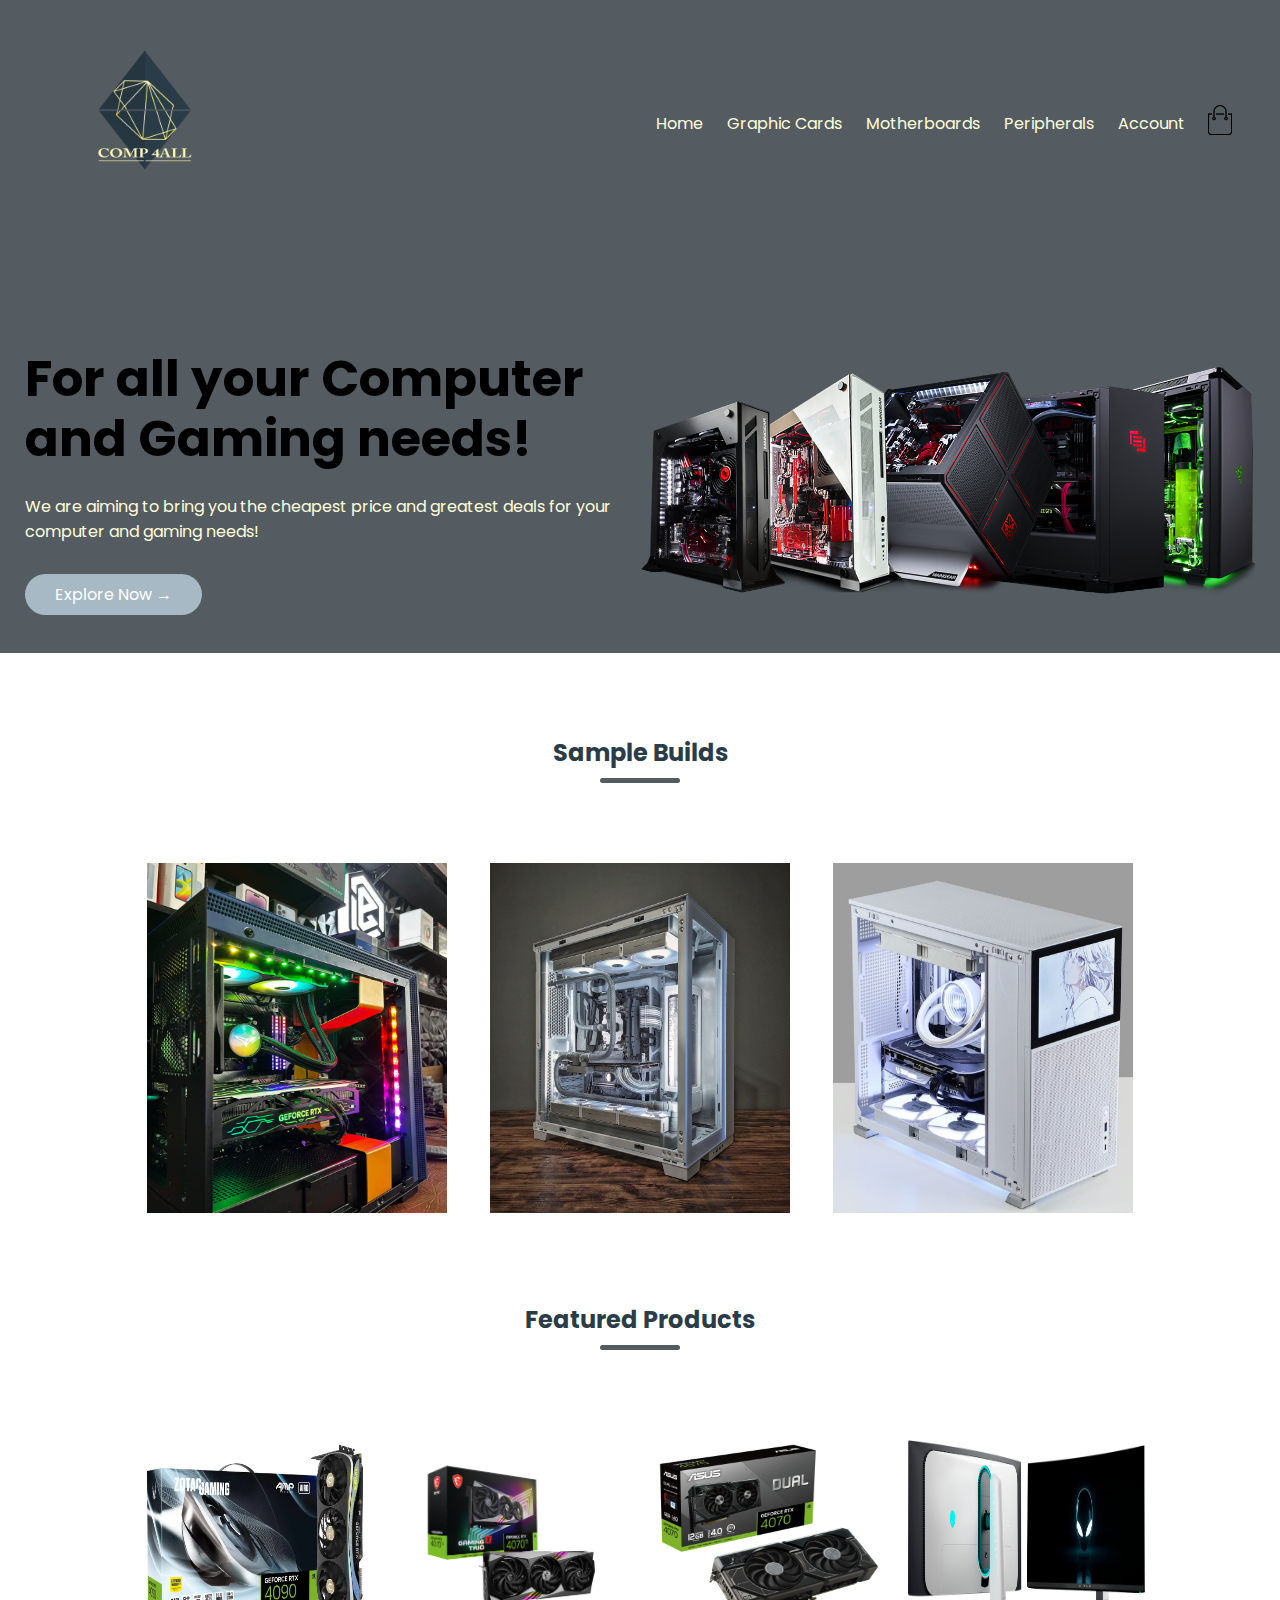
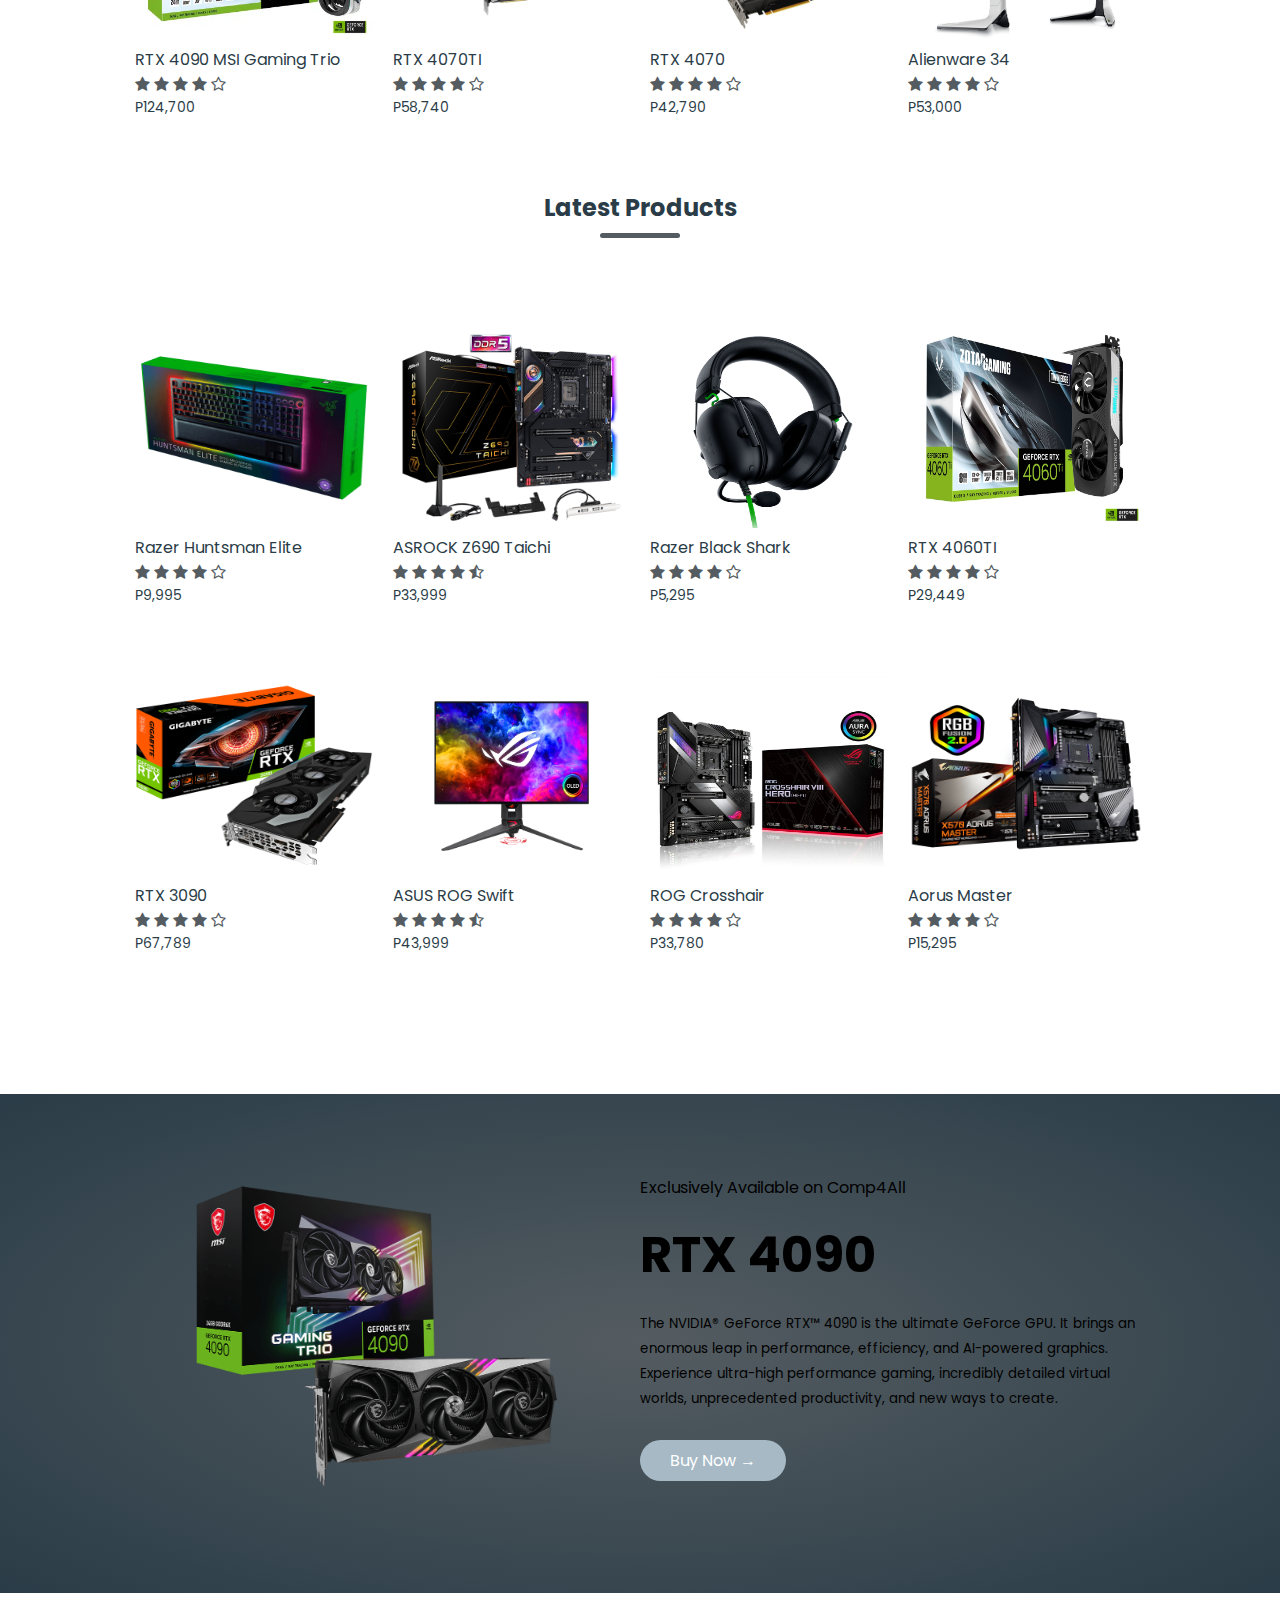
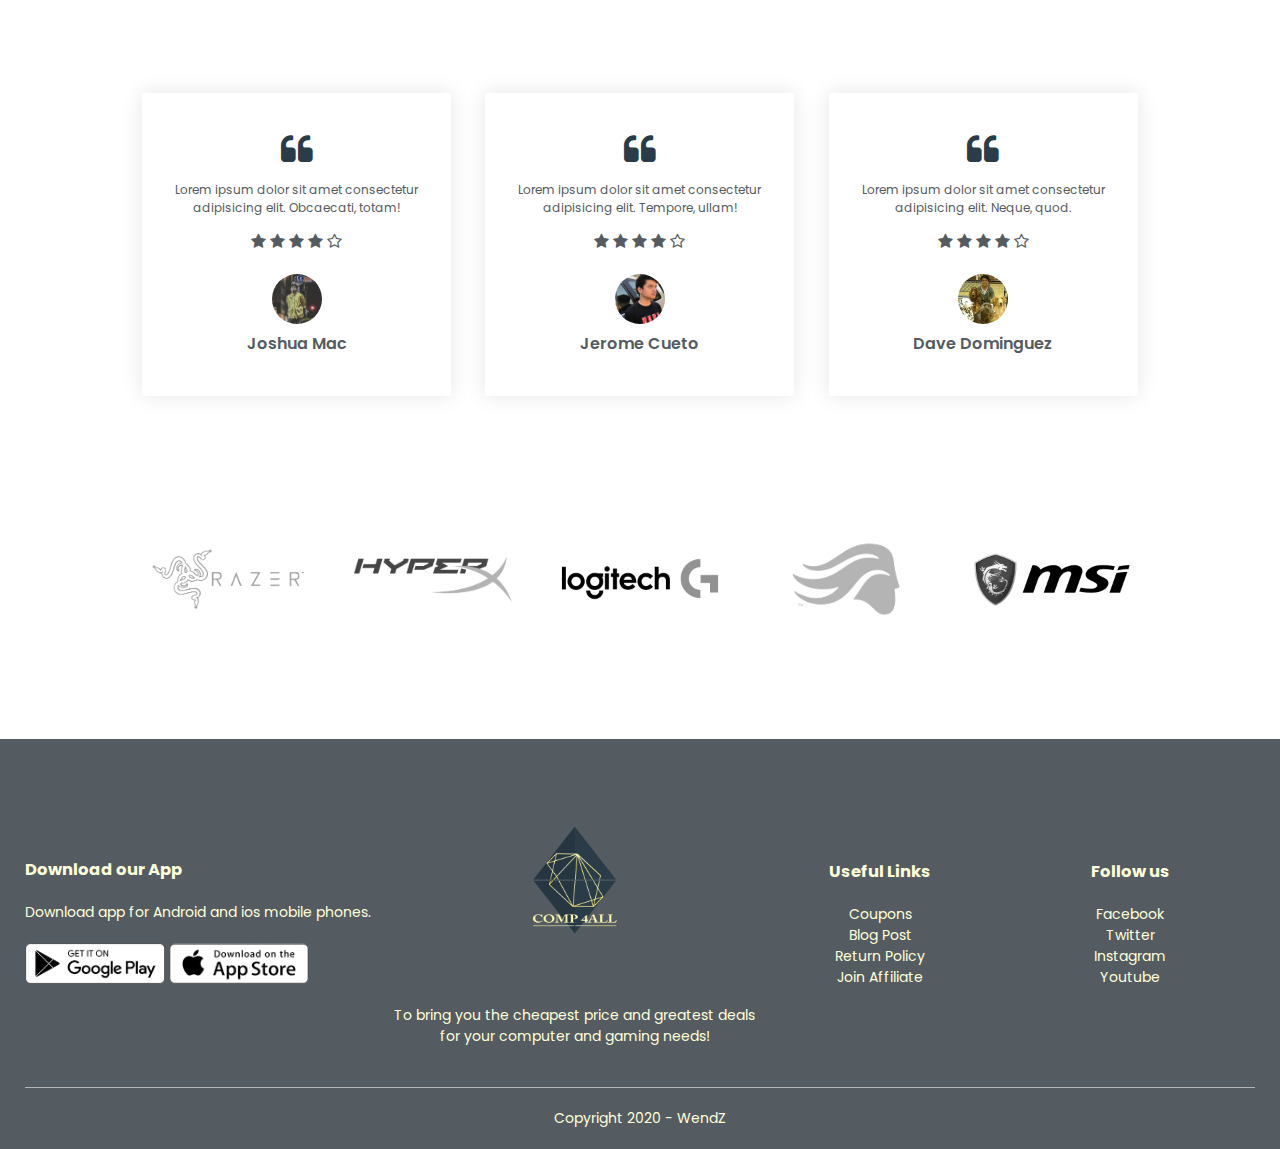
==== index.html @ cd2cd414 "mp1" ====
<!DOCTYPE html>
<html lang="en">
  <head>
    <meta charset="UTF-8" />
    <meta name="viewport" content="width=device-width, initial-scale=1.0" />
    <title>Mini Project</title>
    <link rel="shortcut icon" href="images/logo.png" type="image/x-icon" />
    <link rel="stylesheet" href="style.css" />
    <link
      href="https://fonts.googleapis.com/css2?family=Poppins:wght@200;300;400;500;600;700;800&display=swap"
      rel="stylesheet"
    />
    <link
      rel="stylesheet"
      href="https://stackpath.bootstrapcdn.com/font-awesome/4.7.0/css/font-awesome.min.css"
    />
  </head>
  <body>
    <div class="header">
      <div class="container">
        <div class="navbar">
          <div class="logo">
            <a href="index.html"><img src="images/logo.png" /></a>
          </div>
          <nav>
            <ul id="MenuItems">
              <li><a class="toppart" href="index.html">Home</a></li>
              <li><a class="toppart" href="graphic.html">Graphic Cards</a></li>
              <li><a class="toppart" href="mobo.html">Motherboards</a></li>
              <li><a class="toppart" href="peri.html">Peripherals</a></li>
              <li><a class="toppart" href="account.html">Account</a></li>
            </ul>
          </nav>
          <a href="cart.html"
            ><img src="images/cart.png" width="30px" height="30px"
          /></a>
          <img src="images/menu.png" onclick="menutoggle()" class="menu-icon" />
        </div>
        <div class="row">
          <div class="col-2">
            <h1>
              For all your Computer <br />
              and Gaming needs!
            </h1>
            <p class="hero">
              We are aiming to bring you the cheapest price and greatest deals
              for your computer and gaming needs!
            </p>
            <a href="#" class="btn">Explore Now &#8594;</a>
          </div>
          <div class="col-2">
            <img src="images/gam1.png" alt="" />
          </div>
        </div>
      </div>
    </div>

    <!-----------------Sample builds category--------------------------------------------->
    <div class="categories">
      <div class="small-container">
        <h2 class="title">Sample Builds</h2>
        <div class="row">
          <div class="col-3feat">
            <img src="images/1.jpg" />
          </div>
          <div class="col-3feat">
            <img src="images/4.jpg" />
          </div>
          <div class="col-3feat">
            <img src="images/3.jpg" />
          </div>
        </div>
      </div>
    </div>

    <!------------------Featured products------------------------------------------>

    <div class="small-container">
      <h2 class="title">Featured Products</h2>
      <div class="row">
        <div class="col-4">
          <a href="#"><img src="images/rtx-4090.jpg" /></a>
          <h4><a href="#">RTX 4090 MSI Gaming Trio</a></h4>
          <div class="rating">
            <i class="fa fa-star"></i>
            <i class="fa fa-star"></i>
            <i class="fa fa-star"></i>
            <i class="fa fa-star"></i>
            <i class="fa fa-star-o"></i>
          </div>
          <p>P124,700</p>
        </div>
        <div class="col-4">
          <img src="images/rtx-4070.png" />
          <h4>RTX 4070TI</h4>
          <div class="rating">
            <i class="fa fa-star"></i>
            <i class="fa fa-star"></i>
            <i class="fa fa-star"></i>
            <i class="fa fa-star"></i>
            <i class="fa fa-star-o"></i>
          </div>
          <p>P58,740</p>
        </div>
        <div class="col-4">
          <img src="images/rtx-40701.png" />
          <h4>RTX 4070</h4>
          <div class="rating">
            <i class="fa fa-star"></i>
            <i class="fa fa-star"></i>
            <i class="fa fa-star"></i>
            <i class="fa fa-star"></i>
            <i class="fa fa-star-o"></i>
          </div>
          <p>P42,790</p>
        </div>
        <div class="col-4">
          <img src="images/alein.png" />
          <h4>Alienware 34</h4>
          <div class="rating">
            <i class="fa fa-star"></i>
            <i class="fa fa-star"></i>
            <i class="fa fa-star"></i>
            <i class="fa fa-star"></i>
            <i class="fa fa-star-o"></i>
          </div>
          <p>P53,000</p>
        </div>
      </div>
      <h2 class="title">Latest Products</h2>
      <div class="row">
        <div class="col-4">
          <img src="images/hunts.png" />
          <h4>Razer Huntsman Elite</h4>
          <div class="rating">
            <i class="fa fa-star"></i>
            <i class="fa fa-star"></i>
            <i class="fa fa-star"></i>
            <i class="fa fa-star"></i>
            <i class="fa fa-star-o"></i>
          </div>
          <p>P9,995</p>
        </div>
        <div class="col-4">
          <img src="images/taichi.png" />
          <h4>ASROCK Z690 Taichi</h4>
          <div class="rating">
            <i class="fa fa-star"></i>
            <i class="fa fa-star"></i>
            <i class="fa fa-star"></i>
            <i class="fa fa-star"></i>
            <i class="fa fa-star-half-o"></i>
          </div>
          <p>P33,999</p>
        </div>
        <div class="col-4">
          <img src="images/black1.png" />
          <h4>Razer Black Shark</h4>
          <div class="rating">
            <i class="fa fa-star"></i>
            <i class="fa fa-star"></i>
            <i class="fa fa-star"></i>
            <i class="fa fa-star"></i>
            <i class="fa fa-star-o"></i>
          </div>
          <p>P5,295</p>
        </div>
        <div class="col-4">
          <img src="images/rtx-4060ti.jpg" />
          <h4>RTX 4060TI</h4>
          <div class="rating">
            <i class="fa fa-star"></i>
            <i class="fa fa-star"></i>
            <i class="fa fa-star"></i>
            <i class="fa fa-star"></i>
            <i class="fa fa-star-o"></i>
          </div>
          <p>P29,449</p>
        </div>
      </div>
      <div class="row">
        <div class="col-4">
          <img src="images/3090.png" />
          <h4>RTX 3090</h4>
          <div class="rating">
            <i class="fa fa-star"></i>
            <i class="fa fa-star"></i>
            <i class="fa fa-star"></i>
            <i class="fa fa-star"></i>
            <i class="fa fa-star-o"></i>
          </div>
          <p>P67,789</p>
        </div>
        <div class="col-4">
          <img src="images/rog-swift.png" />
          <h4>ASUS ROG Swift</h4>
          <div class="rating">
            <i class="fa fa-star"></i>
            <i class="fa fa-star"></i>
            <i class="fa fa-star"></i>
            <i class="fa fa-star"></i>
            <i class="fa fa-star-half-o"></i>
          </div>
          <p>P43,999</p>
        </div>
        <div class="col-4">
          <img src="images/rog.jpg" />
          <h4>ROG Crosshair</h4>
          <div class="rating">
            <i class="fa fa-star"></i>
            <i class="fa fa-star"></i>
            <i class="fa fa-star"></i>
            <i class="fa fa-star"></i>
            <i class="fa fa-star-o"></i>
          </div>
          <p>P33,780</p>
        </div>
        <div class="col-4">
          <img src="images/master.png" />
          <h4>Aorus Master</h4>
          <div class="rating">
            <i class="fa fa-star"></i>
            <i class="fa fa-star"></i>
            <i class="fa fa-star"></i>
            <i class="fa fa-star"></i>
            <i class="fa fa-star-o"></i>
          </div>
          <p>P15,295</p>
        </div>
      </div>
    </div>
    <!----------------------offer----------------------------------->
    <div class="offer">
      <div class="small-container">
        <div class="row">
          <div class="col-2">
            <img src="images/4090.png" class="offer-img" />
          </div>
          <div class="col-2">
            <p class="offerp">Exclusively Available on Comp4All</p>
            <h1>RTX 4090</h1>
            <small>
              The NVIDIA® GeForce RTX™ 4090 is the ultimate GeForce GPU. It
              brings an enormous leap in performance, efficiency, and AI-powered
              graphics. Experience ultra-high performance gaming, incredibly
              detailed virtual worlds, unprecedented productivity, and new ways
              to create.
            </small>
            <br />
            <a href="#" class="btn">Buy Now &#8594;</a>
          </div>
        </div>
      </div>
    </div>

    <!-------------------testimonials------------------------------------------------->
    <div class="testimonial">
      <div class="small-container">
        <div class="row">
          <div class="col-3">
            <i class="fa fa-quote-left"></i>
            <p>
              Lorem ipsum dolor sit amet consectetur adipisicing elit.
              Obcaecati, totam!
            </p>
            <div class="rating">
              <i class="fa fa-star"></i>
              <i class="fa fa-star"></i>
              <i class="fa fa-star"></i>
              <i class="fa fa-star"></i>
              <i class="fa fa-star-o"></i>
            </div>
            <img src="images/josh.jpg" />
            <h3>Joshua Mac</h3>
          </div>
          <div class="col-3">
            <i class="fa fa-quote-left"></i>
            <p>
              Lorem ipsum dolor sit amet consectetur adipisicing elit. Tempore,
              ullam!
            </p>
            <div class="rating">
              <i class="fa fa-star"></i>
              <i class="fa fa-star"></i>
              <i class="fa fa-star"></i>
              <i class="fa fa-star"></i>
              <i class="fa fa-star-o"></i>
            </div>
            <img src="images/jer.jpg" />
            <h3>Jerome Cueto</h3>
          </div>
          <div class="col-3">
            <i class="fa fa-quote-left"></i>
            <p>
              Lorem ipsum dolor sit amet consectetur adipisicing elit. Neque,
              quod.
            </p>
            <div class="rating">
              <i class="fa fa-star"></i>
              <i class="fa fa-star"></i>
              <i class="fa fa-star"></i>
              <i class="fa fa-star"></i>
              <i class="fa fa-star-o"></i>
            </div>
            <img src="images/dave.jpg" />
            <h3>Dave Dominguez</h3>
          </div>
        </div>
      </div>
    </div>

    <!--------------------Brands---------------------------------------------------->
    <div class="brands">
      <div class="small-container">
        <div class="row">
          <div class="col-5">
            <img src="images/razer.png" />
          </div>
          <div class="col-5">
            <img src="images/hyperx1.png" />
          </div>
          <div class="col-5">
            <img src="images/logitech.png" />
          </div>
          <div class="col-5">
            <img src="images/glor.png" />
          </div>
          <div class="col-5">
            <img src="images/msi.png" />
          </div>
        </div>
      </div>
    </div>
    <!---------------------Footer-------------------------------------------------->
    <div class="footer">
      <div class="container">
        <div class="row">
          <div class="footer-col1">
            <h3>Download our App</h3>
            <p>Download app for Android and ios mobile phones.</p>
            <div class="app-logo">
              <img src="images/play-store.png" />
              <img src="images/app-store.png" />
            </div>
          </div>
          <div class="footer-col2">
            <img src="images/logo.png" />
            <p>
              To bring you the cheapest price and greatest deals for your
              computer and gaming needs!
            </p>
          </div>
          <div class="footer-col3">
            <h3>Useful Links</h3>
            <ul>
              <li>Coupons</li>
              <li>Blog Post</li>
              <li>Return Policy</li>
              <li>Join Affiliate</li>
            </ul>
          </div>
          <div class="footer-col4">
            <h3>Follow us</h3>
            <ul>
              <li>Facebook</li>
              <li>Twitter</li>
              <li></li>
              <li>Instagram</li>
              <li>Youtube</li>
            </ul>
          </div>
        </div>
        <hr />
        <p class="copyright">Copyright 2020 - WendZ</p>
      </div>
    </div>
    <!------------------js for toggle menu--------------------------------------------------->
    <script>
      var MenuItems = document.getElementbyID("MenuItems");

      MenuItems.style.maxHeight = "0px";

      function menutoggle() {
        if (MenuItems.style.maxHeight == "0px") {
          MenuItems.style.maxHeight == "200px";
        } else {
          MenuItems.style.maxHeight = "0px";
        }
      }
    </script>
  </body>
</html>
---- style.css ----
* {
  margin: 0;
  padding: 0;
  box-sizing: border-box;
}

body {
  font-family: "Poppins", sans-serif;
}

a {
  text-decoration: none;
  color: #2a3c47;
}
.hero {
  color: #ffffdb;
}
.toppart {
  color: #ffffdb;
}

p {
  color: #2a3c47;
}

.header {
  background: #545c61;
}

.container {
  max-width: 1300px;
  margin: auto;
  padding-left: 25px;
  padding-right: 25px;
}

#MenuItems li:hover {
  animation: anim2 500ms cubic-bezier(0.175, 0.885, 0.32, 0.275) infinite;
}

@keyframes anim2 {
  0% {
    opacity: 1;
    transform: translateY(px);
  }
  25% {
    opacity: 0;
    transform: translateY(-10px);
  }
  50% {
    opacity: 1;
    transform: translateY(0px);
  }
  75% {
    opacity: 0;
    transform: translateY(10px);
  }
  100% {
    opacity: 1;
    transform: translateY(0px);
  }
}

.logo img {
  width: 200px;
}

.navbar {
  display: flex;
  align-items: center;
  padding: 20px;
}

nav {
  flex: 1;
  text-align: right;
}

nav ul {
  display: inline-block;
  list-style-type: none;
}

nav ul li {
  display: inline-block;
  margin-right: 20px;
}

.menu-icon {
  display: none;
  width: 28px;
  margin-left: 20px;
}

.row {
  display: flex;
  align-items: center;
  flex-wrap: wrap;
  justify-content: space-around;
}

.header .row {
  margin-top: 70px;
}

.col-2 {
  flex-basis: 50%;
  min-width: 300px;
}

.col-2 img {
  max-width: 100%;
  padding: 50px 0;
}

.col-2 h1 {
  font-size: 50px;
  line-height: 60px;
  margin: 25px 0;
}

.btn {
  display: inline-block;
  background: #a6b9c5;
  color: white;
  padding: 8px 30px;
  margin: 30px 0;
  border-radius: 30px;
  transition: background 0.5s;
}

.btn:hover {
  background-color: #2a3c47;
}

.categories {
  margin: 70px 0;
}

.small-container {
  max-width: 1080px;
  margin: auto;
  padding-left: 25px;
  padding-right: 25px;
}

.col-3 {
  flex-basis: 30%;
  min-width: 250px;
  margin-bottom: 30px;
}

.col-3feat img {
  width: 300px;
  height: 350px;
}

.col-3 img {
  width: 100%;
}

/*------ Featured products------*/

.title {
  text-align: center;
  margin: 0px auto 80px;
  position: relative;
  line-height: 60px;
  color: #2a3c47;
}

.title::after {
  content: "";
  background: #545c61;
  width: 80px;
  height: 5px;
  border-radius: 5px;
  position: absolute;
  bottom: 0;
  left: 50%;
  transform: translate(-50%);
}

.col-4 {
  flex-basis: 25%;
  padding: 10px;
  min-width: 200px;
  margin-bottom: 50px;
  transition: transform 0.5s;
}

.col-4 img {
  width: 100%;
  height: 200px;
}

h4 {
  color: #2a3c47;
  font-weight: normal;
}

.col-4 p {
  font-size: 14px;
}

.rating .fa {
  color: #545c61;
}

.col-4:hover {
  transform: translateY(-5px);
}

/*-----------offer-------*/

.offer {
  background: radial-gradient(#545c61, #2a3c47);
  margin-top: 80px;
  padding: 30px 0;
}

.offerp {
  color: black;
}

.col-2 .offer-img {
  padding: 50px;
}

small {
  color: black;
}

/*------testimonials-------*/

.testimonial {
  padding-top: 100px;
}

.testimonial .col-3 {
  text-align: center;
  padding: 40px 20px 40px;
  box-shadow: 0 0 20px 0px rgba(0, 0, 0, 0.1);
  cursor: pointer;
  transition: transform 0.5s;
}

.testimonial .col-3 img {
  width: 50px;
  margin-top: 20px;
  border-radius: 50%;
}

.fa.fa-quote-left {
  font-size: 34px;
  color: #2a3c47;
}

.col-3 p {
  font-size: 12px;
  margin: 12px 0px;
  color: #545c61;
}

.testimonial .col-3 h3 {
  font-weight: 600;
  color: #545c61;
  font-size: 16px;
}

.testomonial .col-3:hover {
  transform: translateY(-10px);
}

/*------Brands-----------------*/

.brands {
  margin: 100px auto;
}

.col-5 {
  width: 160px;
}

.col-5 img {
  width: 100%;
  cursor: pointer;
  filter: grayscale(100%);
}

.col-5 img:hover {
  filter: grayscale(0);
}

/*----------footer---------*/

.footer {
  background-color: #545c61;
  color: #ffffdb;
  font-size: 14px;
  padding: 60px 0 20px;
}

.footer p {
  color: #ffffdb;
}

.footer h3 {
  color: #ffffdb;
  margin-bottom: 20px;
}

.footer-col1,
.footer-col2,
.footer-col3,
.footer-col4 {
  min-width: 250px;
  margin-bottom: 20px;
}

.footer-col1 {
  flex-basis: 30%;
}

.footer-col2 {
  flex: 1;
  text-align: center;
}

.footer-col2 img {
  width: 180px;
  margin-bottom: 20px;
}

.footer-col3,
.footer-col4 {
  flex-basis: 12%;
  text-align: center;
}

.app-logo {
  margin-top: 20px;
}

.app-logo img {
  width: 140px;
}

.footer li {
  display: block;
}

.footer hr {
  border: none;
  background-color: #b5b5b5;
  height: 1px;
  margin: 20px 0;
}

.copyright {
  text-align: center;
}

/*-------media-query-for-max-width-800---------*/
@media only screen and (max-width: 800px) {
  nav ul {
    position: absolute;
    top: 70px;
    left: 0;
    background: #333;
    width: 100%;
    overflow: hidden;
    transition: 1s;
    max-height: 0;
    transition: max-height 0.5s;
  }

  nav ul li {
    display: block;
    margin-right: 50px;
    margin-top: 10px;
    margin-bottom: 10px;
  }
  nav ul li a {
    color: #fff;
  }

  .menu-icon {
    display: block;
    cursor: pointer;
  }
}

/*---------- 600 media query -------*/

@media only screen and (max-width: 600px) {
  .row {
    text-align: center;
  }

  .col-1,
  .col-2,
  .col-3,
  .col-4 {
    flex-basis: 100%;
  }
}

/*----------All Product page------------*/

.row-2 {
  justify-content: space-between;
  margin: 100px auto 50px;
}

select {
  border: 1px solid #2a3c47;
  padding: 5px;
}
select:focus {
  outline: none;
}

.page-btn {
  margin: 0 auto 80px;
}

.page-btn span {
  display: inline-block;
  border: 1px solid #2a3c47;
  margin-left: 10px;
  width: 40px;
  height: 40px;
  text-align: center;
  line-height: 40px;
  cursor: pointer;
}
.page-btn span:hover {
  background: #2a3c47;
  color: #fff;
}

.containergraph {
  margin: auto;
  padding-left: 25px;
  padding-right: 25px;
  background-color: #545c61;
}

/*---------Graphic html-----------*/

.single-product {
  margin-top: 80px;
}
.single-product .col-2 img {
  padding: 0;
}
.single-product .col-2 {
  padding: 20px;
}

.single-product h4 {
  margin: 20px 0;
  font-size: 22px;
  font-weight: bold;
}

.single-product select {
  display: block;
  padding: 10px;
  margin-top: 20px;
}

.single-product input {
  width: 50px;
  height: 40px;
  padding-left: 10px;
  font-size: 20px;
  margin-right: 10px;
  border: 1px solid #2a3c47;
}
input:focus {
  outline: none;
}

.single-product .fa {
  color: #2a3c47;
  margin-left: 10px;
}
.small-img-row {
  display: flex;
  justify-content: space-between;
}
.small-img-col {
  flex-basis: 24%;
  cursor: pointer;
}

/*-------600 media query---------*/

@media only screen and (max-width: 600px) {
  .single-product .row {
    text-align: left;
  }
  .single-product .col-2 {
    padding: 20px 0;
  }

  .single-product h1 {
    font-size: 26px;
    line-height: 22px;
  }
}

/*-------account page--------*/

.accout-page {
  padding: 50px 0;
  background: white;
}

.form-container {
  background: #fff;
  width: 300px;
  height: 400px;
  position: relative;
  text-align: center;
  padding: 20px 0;
  margin: auto;
  box-shadow: 0 0 20px 0px rgba(0, 0, 0, 0.1);
  overflow: hidden;
}

.form-container span {
  font-weight: bold;
  padding: 0 10px;
  color: #555;
  cursor: pointer;
  width: 100px;
  display: inline-block;
}

.form-btn {
  display: inline-block;
}

#indicator {
  width: 100px;
  border: none;
  background: #2a3c47;
  height: 3px;
  margin-top: 8px;
  transform: translateX(100px);
  transition: transform 1s;
}

.form-container form {
  max-width: 300px;
  padding: 0 20px;
  position: absolute;
  top: 130px;
  transition: transform 1s;
}

form input {
  width: 100%;
  height: 30px;
  margin: 10px 0;
  padding: 0 10px;
  border: 1px solid #ccc;
}
form input:focus {
  outline: none;
}
form .btn {
  width: 100%;
  border: none;
  cursor: pointer;
  margin: 10px 0;
}
form .btn:focus {
  outline: none;
}
form a {
  font-size: 12px;
}
#LoginForm {
  left: -300px;
}
#RegForm {
  left: 0;
}

/*---------------- cart page -----------*/

.cart-page {
  margin: 80px auto;
}

table {
  width: 100%;
  border-collapse: collapse;
}

.cart-info {
  display: flex;
  flex-wrap: wrap;
}
th {
  text-align: left;
  padding: 5px;
  color: #fff;
  background: #2a3c47;
  font-weight: normal;
}

td {
  padding: 10px 5px;
}
td input {
  width: 40px;
  height: 30px;
  padding: 5px;
}

td a {
  color: #2a3c47;
  font-size: 12px;
}

td img {
  width: 80px;
  height: 80px;
  margin-right: 10px;
}

.total-price {
  display: flex;
  justify-content: flex-end;
}
.total-price table {
  border-top: 3px solid #2a3c47;
  width: 100%;
  max-width: 350px;
}
td:last-child {
  text-align: right;
}
th:last-child {
  text-align: right;
}

@media only screen and (max-width: 600px) {
  .cart-info p {
    display: none;
  }
}
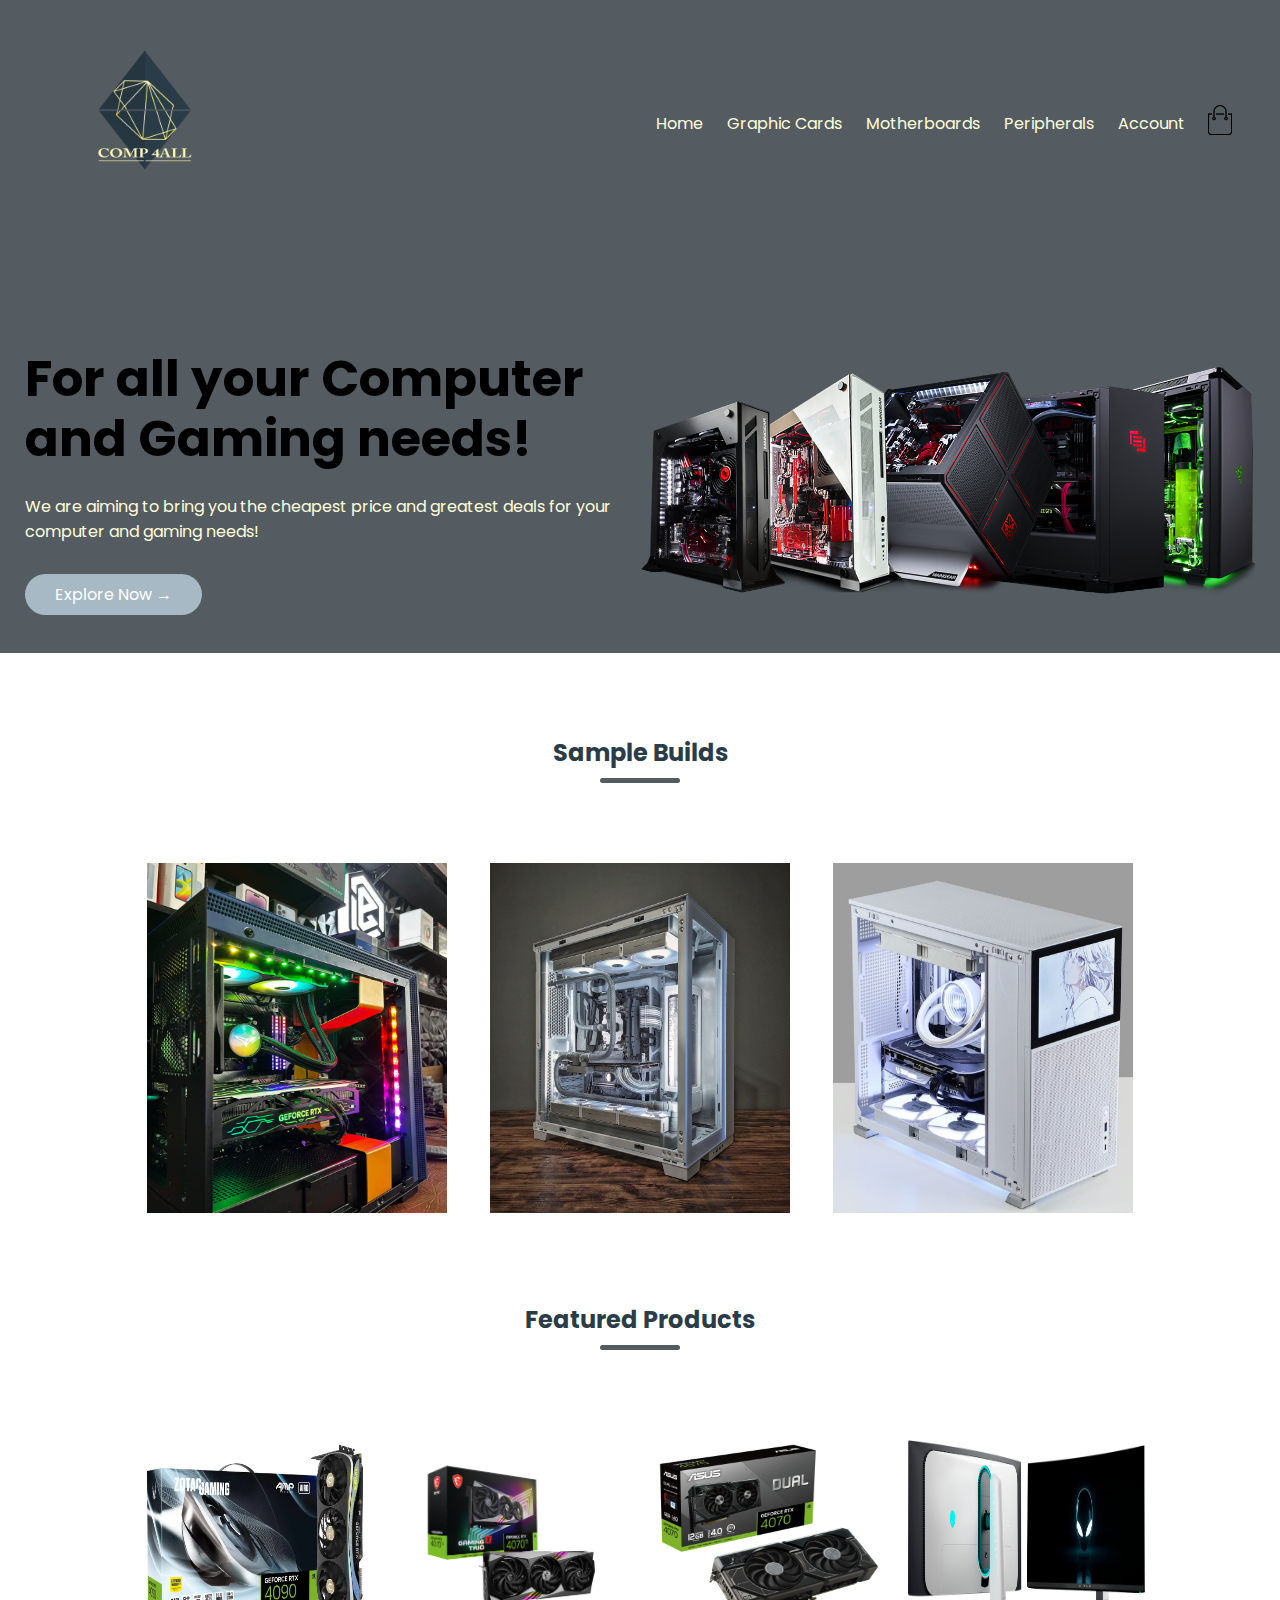
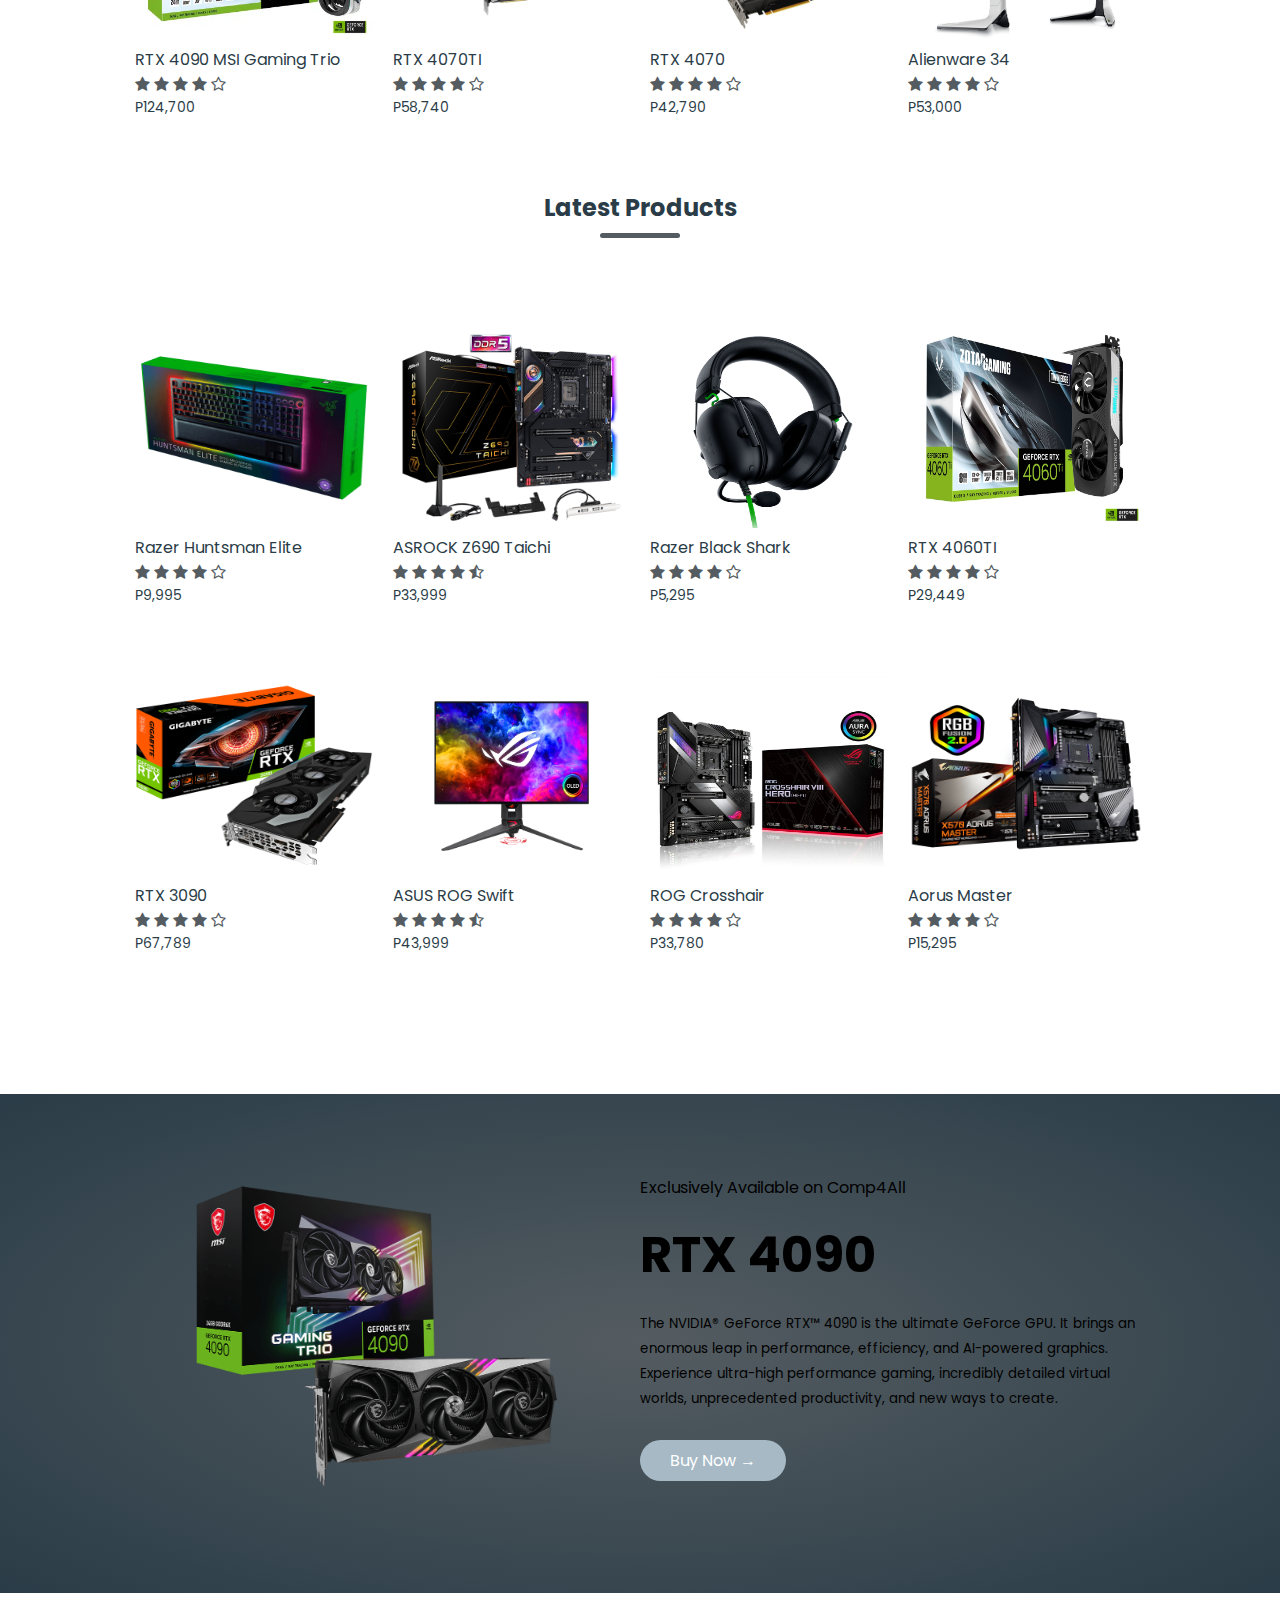
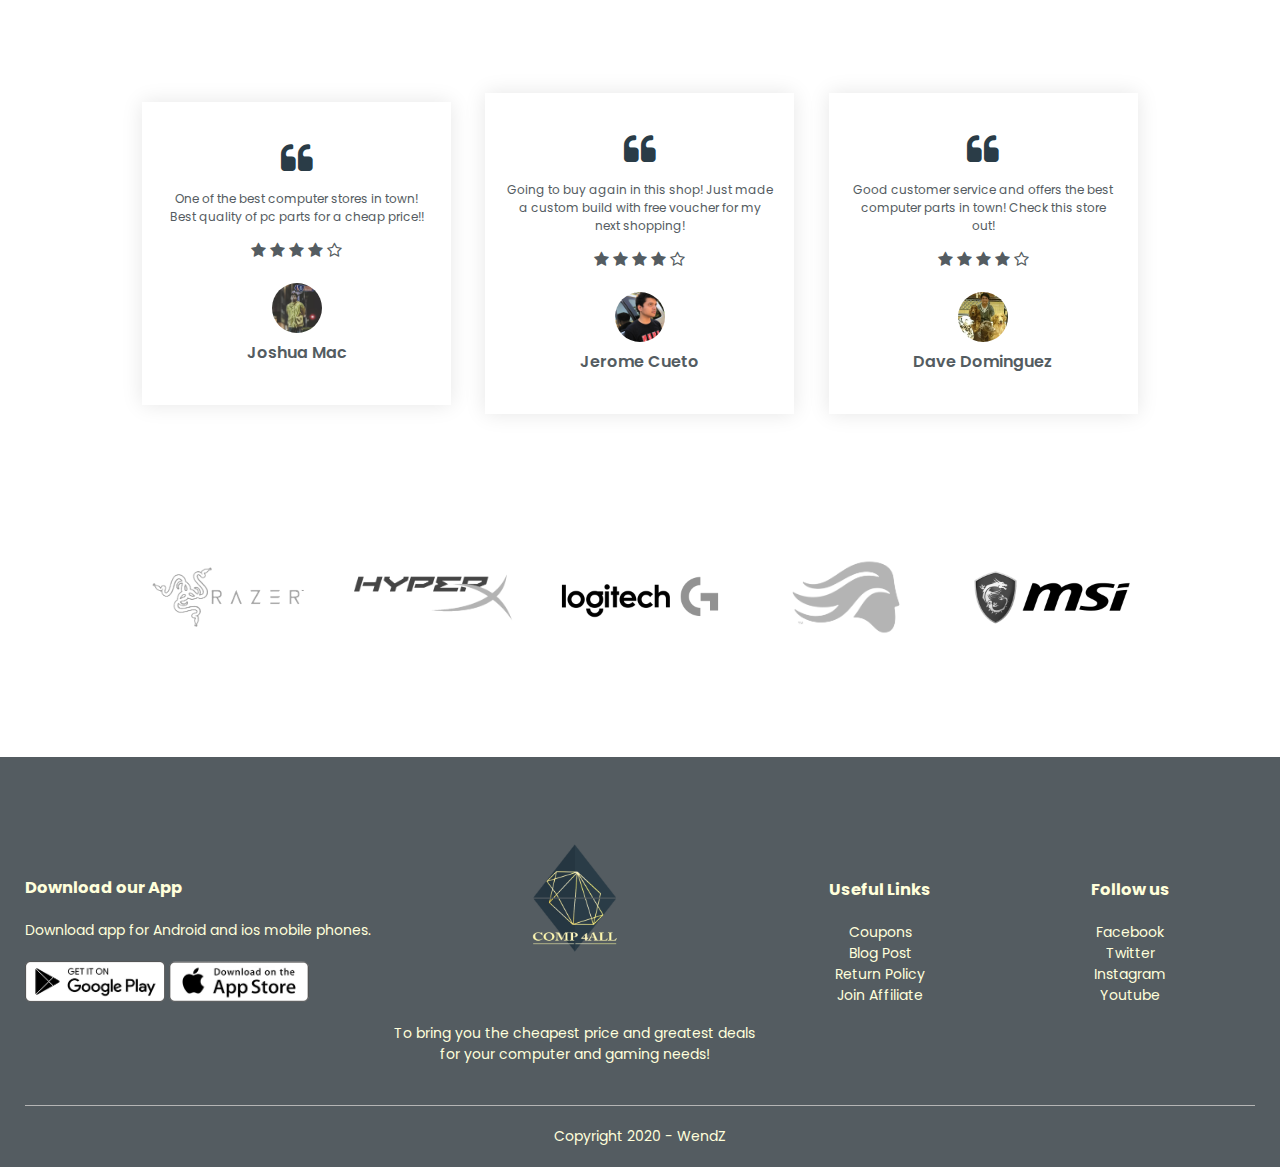
==== commit 2d15b6dd: "Edited some minor changes" ====
--- a/index.html
+++ b/index.html
@@ -260,8 +260,8 @@
           <div class="col-3">
             <i class="fa fa-quote-left"></i>
             <p>
-              Lorem ipsum dolor sit amet consectetur adipisicing elit.
-              Obcaecati, totam!
+              One of the best computer stores in town! Best quality of pc parts
+              for a cheap price!!
             </p>
             <div class="rating">
               <i class="fa fa-star"></i>
@@ -276,8 +276,8 @@
           <div class="col-3">
             <i class="fa fa-quote-left"></i>
             <p>
-              Lorem ipsum dolor sit amet consectetur adipisicing elit. Tempore,
-              ullam!
+              Going to buy again in this shop! Just made a custom build with
+              free voucher for my next shopping!
             </p>
             <div class="rating">
               <i class="fa fa-star"></i>
@@ -292,8 +292,8 @@
           <div class="col-3">
             <i class="fa fa-quote-left"></i>
             <p>
-              Lorem ipsum dolor sit amet consectetur adipisicing elit. Neque,
-              quod.
+              Good customer service and offers the best computer parts in town!
+              Check this store out!
             </p>
             <div class="rating">
               <i class="fa fa-star"></i>
@@ -376,13 +376,13 @@
     </div>
     <!------------------js for toggle menu--------------------------------------------------->
     <script>
-      var MenuItems = document.getElementbyID("MenuItems");
+      var MenuItems = document.getElementById("MenuItems");
 
       MenuItems.style.maxHeight = "0px";
 
       function menutoggle() {
         if (MenuItems.style.maxHeight == "0px") {
-          MenuItems.style.maxHeight == "200px";
+          MenuItems.style.maxHeight = "200px";
         } else {
           MenuItems.style.maxHeight = "0px";
         }
--- a/style.css
+++ b/style.css
@@ -361,8 +361,8 @@
   text-align: center;
 }
 
-/*-------media-query-for-max-width-800---------*/
-@media only screen and (max-width: 800px) {
+/*-------media-query-for-max-width-768---------*/
+@media only screen and (max-width: 768px) {
   nav ul {
     position: absolute;
     top: 70px;
@@ -398,6 +398,10 @@
     text-align: center;
   }
 
+  .navbar {
+    padding: 0;
+  }
+
   .col-1,
   .col-2,
   .col-3,
